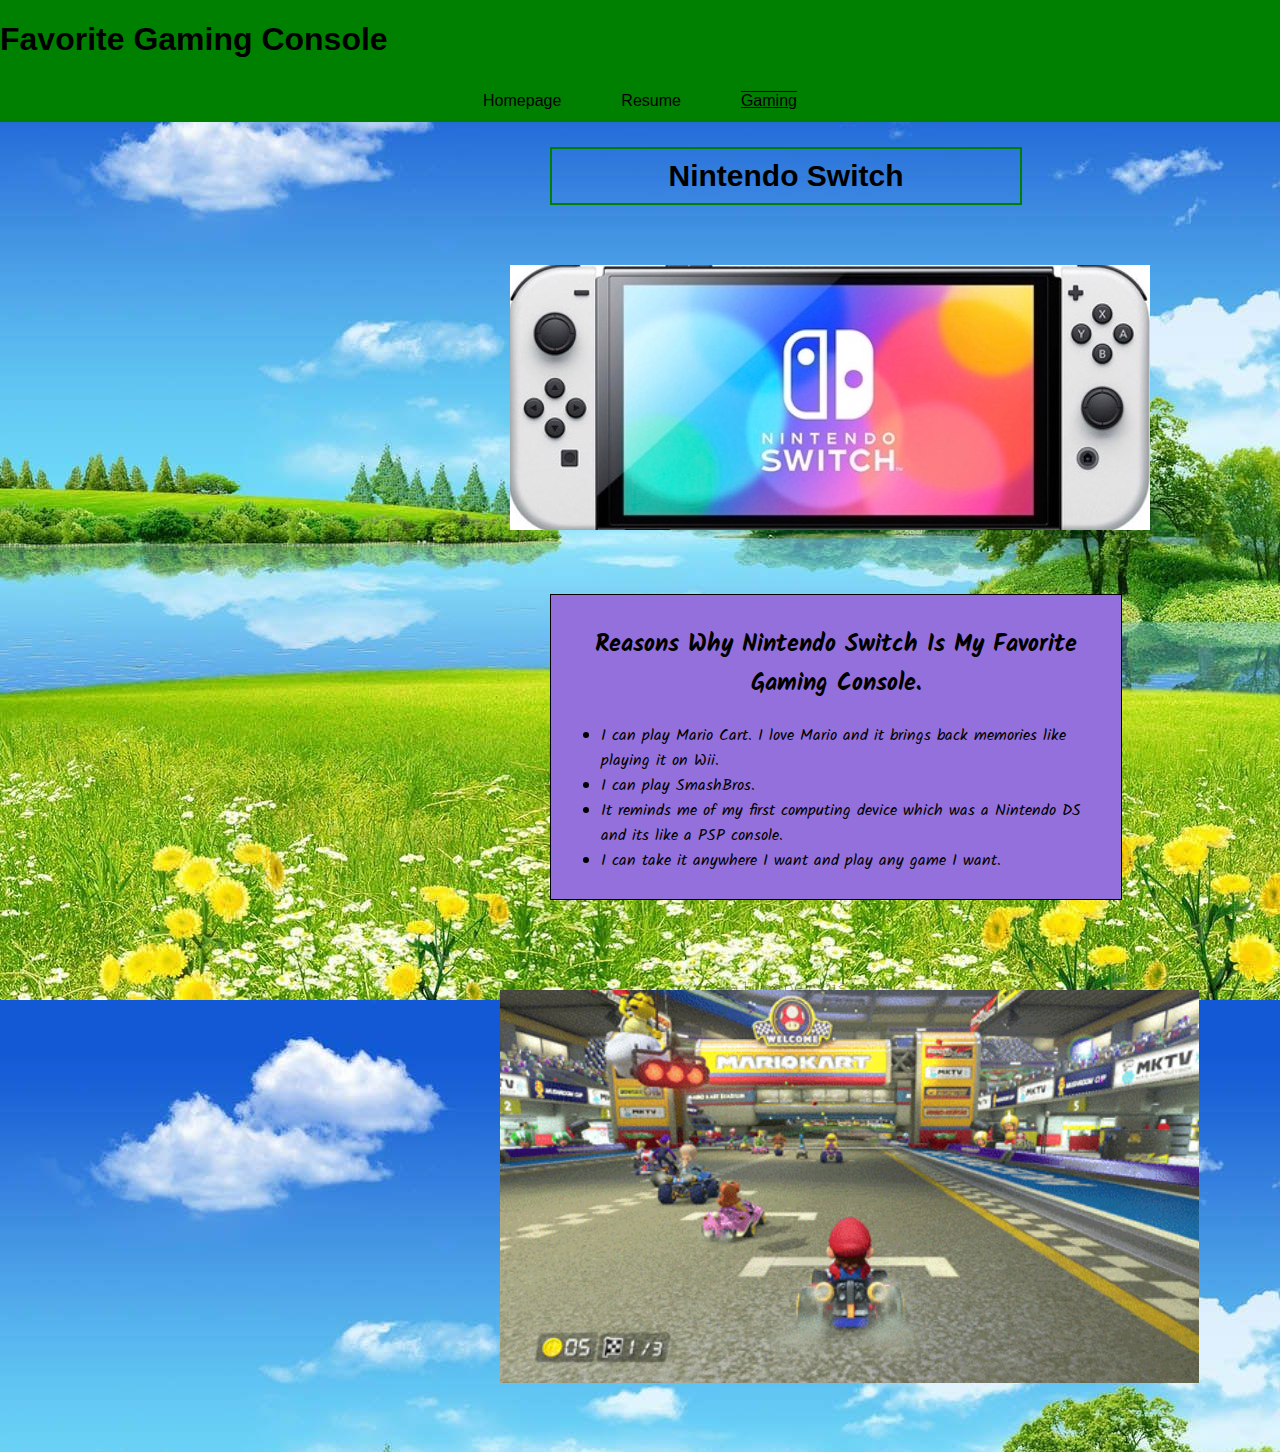
==== gaming.html @ efc013f6 "Update project 3" ====
<!DOCTYPE html>
<html lang="en">
  <head>
    <meta charset="UTF-8">
    <title>ITMD 361 - Web Development</title>
    <link rel="stylesheet" type="text/css" href="css/normalize.css">
    <link rel="stylesheet" href="css/style.css"> 
    <link href="https://fonts.googleapis.com/css2?family=Kalam&display=swap" rel="stylesheet">
  </head>
  <body id="gam-back">
    <header>
      <nav id="main-navbar">
        <div id="navbar-container">
          <h1>Favorite Gaming Console</h1>
          <ul>
            <li><a href="index.html">Homepage</a></li>
            <li><a href="resume.html">Resume</a></li>
            <li id="onpage"><a href="gaming.html">Gaming</a></li>
          </ul>
        </div>
      </nav>
    </header>
    <section>
      <h3 id="gam">Nintendo Switch</h3>
      <img id="pic" src="images/nswtich.jpeg" alt="nswtich">
    </section>
    <section id="res">
      <h2 id=head>Reasons Why Nintendo Switch Is My Favorite Gaming Console.</h2>
      <ul>
        <li>I can play Mario Cart. I love Mario and it brings back memories like playing it on Wii.</li>
        <li>I can play SmashBros.</li>
        <li>It reminds me of my first computing device which was a Nintendo DS and its like a PSP console.</li>
        <li>I can take it anywhere I want and play any game I want.</li>
      </ul>
    </section>
    <img width="699" height="393" id="pict" src="images/mario.gif" alt="mario">
  </body>
</html>
---- css/style.css ----
/*CSS for page 1, 2, & 3*/
#main-navbar {
  background-color: #008000;
  overflow: hidden;
}
#navbar-container {
  float: left;
  width: 100%;
  position: relative;
}
#main-navbar ul {
  list-style-type: none;
  margin: 0;
  padding: 0;
  position: relative;
  left: 50%;
  float: left;
}
#main-navbar ul li {
  float: left;
  position: relative;
  right: 50%;
  display: block;
}
#main-navbar ul li a {
  display: block;
  padding: 12px 30px;
  color: #000000;
  text-decoration: none;
}
#main-navbar ul li a:hover {
  background-color: #808080;
}
#onpage {
  text-decoration: underline overline;
}
body {
background-color: #D3D3D3
}

/*CSS for page 1*/
#name {
  background-color: #87CEFA;
  text-align: left;
  float: left;
  width: 470px;
  border: 1px solid black;
  text-align: center;
  margin: 0 10px 30px;
}
#name {
  text-align: center;
  margin-left: 600px;
  margin-right: 600px;
  margin-bottom: 25px;
  margin-top: 25px;
  padding: 10px;
  font-family: 'Chakra Petch', sans-serif;
}
#name:hover { 
  transform: scale(1.1); 
}
#about {
  background-color: #9370DB;
  text-align: left;
  float: left;
  width: 470px;
  border: 1px solid black;
  text-align: center;
  margin: 0 10px 30px;
}
#about {
  text-align: center;
  margin-left: 300px;
  margin-right: 300px;
  margin-bottom: 25px;
  margin-top: 25px;
  padding: 10px;
  font-family: 'Chakra Petch', sans-serif;
}
#about:hover { 
  transform: scale(1.1); 
}
#sports {
  background-color: #DC143C;
  text-align: left;
  float: left;
  width: 500px;
  border: 1px solid black;
  text-align: center;
  margin: 0 10px 30px;
}
#sports {
  text-align: center;
  margin-left: -150px;
  margin-right: 0px;
  margin-top: 25px;
  margin-bottom: 25px;
  padding: 20px;
  font-family: 'Chakra Petch', sans-serif;
}
#sports:hover { 
  transform: scale(1.1); 
}
#song {
  background-color: #BC8F8F;
  text-align: left;
  float: left;
  width: 780px;
  border: 1px solid black;
  text-align: center;
  margin: 0 10px 30px;
}
#song {
  text-align: center;
  margin-left: 400px;
  margin-right: 600px;
  margin-bottom: 25px;
  margin-top: 25px;
  padding: 10px;
  font-family: 'Chakra Petch', sans-serif;
}
#song:hover { 
  transform: scale(1.1); 
}
#movie{
  background-color: #FFE4B5;
  text-align: left;
  float: left;
  width: 500px;
  border: 1px solid black;
  text-align: center;
  margin: 0 10px 30px;
}
#movie{
  text-align: center;
  margin-left: 600px;
  margin-right: 600px;
  margin-bottom: 25px;
  margin-top: 25px;
  padding: 10px;
  font-family: 'Chakra Petch', sans-serif;
}
#movie:hover { 
  transform: scale(1.1); 
}


/*CSS for page 2*/

.center-text {
    text-align: center;
}
#temp {
  width: 73%;
  margin: 0 auto 0% auto;
  padding: 1% 1% 1% 1%;
  background-color: #F5FFFA;
}
.bottom-border {
  border-bottom: 2px solid black;
}
.float-left {
  float: left;
}
.float-right {
  float: right;
}
.clear {
  clear: both;
}


/*CSS for page 3*/

#gam {
  text-align: center;
  font-size: 30px;
  margin-left: 550px;
  margin-right: 100px;
  margin-bottom: 25px;
  margin-top: 25px;
  padding: 10px;
}
h3 { 
  width: 35%;
  border: 2px solid #008000;
  font-weight: bold; 
}
h3:hover { 
  transform: scale(1.1); 
}
#pic {
  margin-left: 500px;
  margin-bottom: 25px;
  margin-top: 25px;
  padding: 10px;
}
#pic:hover { 
  transform: scale(1.1); 
}
#pict {
  margin-left: 470px;
  margin-bottom: 35px;
  margin-top: 35px;
  padding: 30px;
}
#pict:hover { 
  transform: scale(1.1); 
}
#res {
  background-color: #9370DB;
  text-align: left;
  float: left;
  width: 550px;
  border: 1px solid black;
  text-align: center;
  margin: 0 10px 30px;
}
#res {
  text-align: left;
  font-family: 'Kalam', cursive;
  margin-left: 550px;
  margin-right: 400px;
  margin-bottom: 25px;
  margin-top: 25px;
  padding: 10px;
}
#res:hover { 
  transform: scale(1.1); 
}
#head {
  text-align: center;
  font-family: 'Kalam', cursive;
}
#gam-back {
  background-image: url(../images/back.jpeg);
}
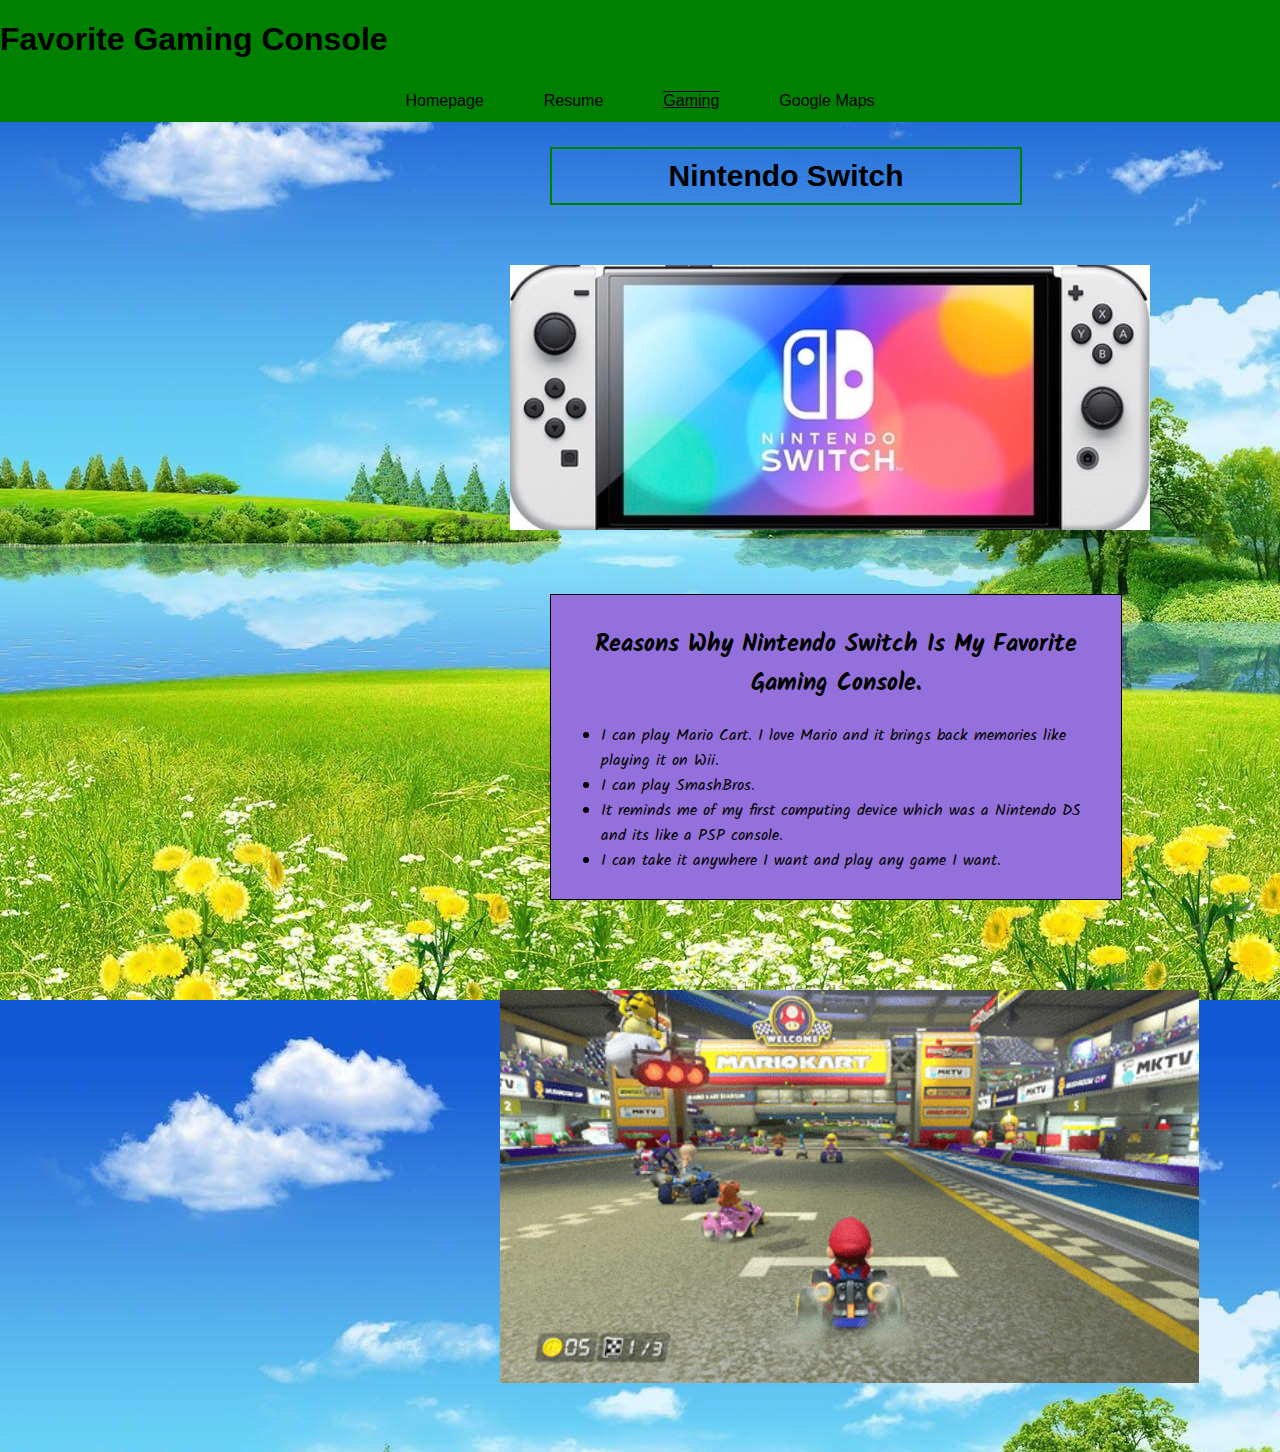
==== commit 5d32ecc1: "Update index.html" ====
--- a/gaming.html
+++ b/gaming.html
@@ -16,6 +16,7 @@
             <li><a href="index.html">Homepage</a></li>
             <li><a href="resume.html">Resume</a></li>
             <li id="onpage"><a href="gaming.html">Gaming</a></li>
+            <li><a href="maps.html">Google Maps</a></li>
           </ul>
         </div>
       </nav>
--- a/css/style.css
+++ b/css/style.css
@@ -145,6 +145,54 @@
   transform: scale(1.1); 
 }
 
+/* CSS for screens with a minimum width of 768px */
+@media only screen and (min-width: 768px) {
+  #name {
+    width: 30%;
+    margin: 0 35% 30px;
+  }
+  #about {
+    width: 30%;
+    margin: 0 35% 30px;
+  }
+  #sports {
+    width: 30%;
+    margin: 0 35% 30px;
+  }
+  #song {
+    width: 60%;
+    margin: 0 20% 30px;
+  }
+  #movie {
+    width: 30%;
+    margin: 0 35% 30px;
+  }
+}
+
+/* CSS for screens with a minimum width of 1024px */
+@media only screen and (min-width: 1024px) {
+  #name {
+    width: 20%;
+    margin: 0 40% 30px;
+  }
+  #about {
+    width: 20%;
+    margin: 0 40% 30px;
+  }
+  #sports {
+    width: 20%;
+    margin: 0 40% 30px;
+  }
+  #song {
+    width: 50%;
+    margin: 0 25% 30px;
+  }
+  #movie {
+    width: 20%;
+    margin: 0 40% 30px;
+  }
+}
+
 
 /*CSS for page 2*/
 
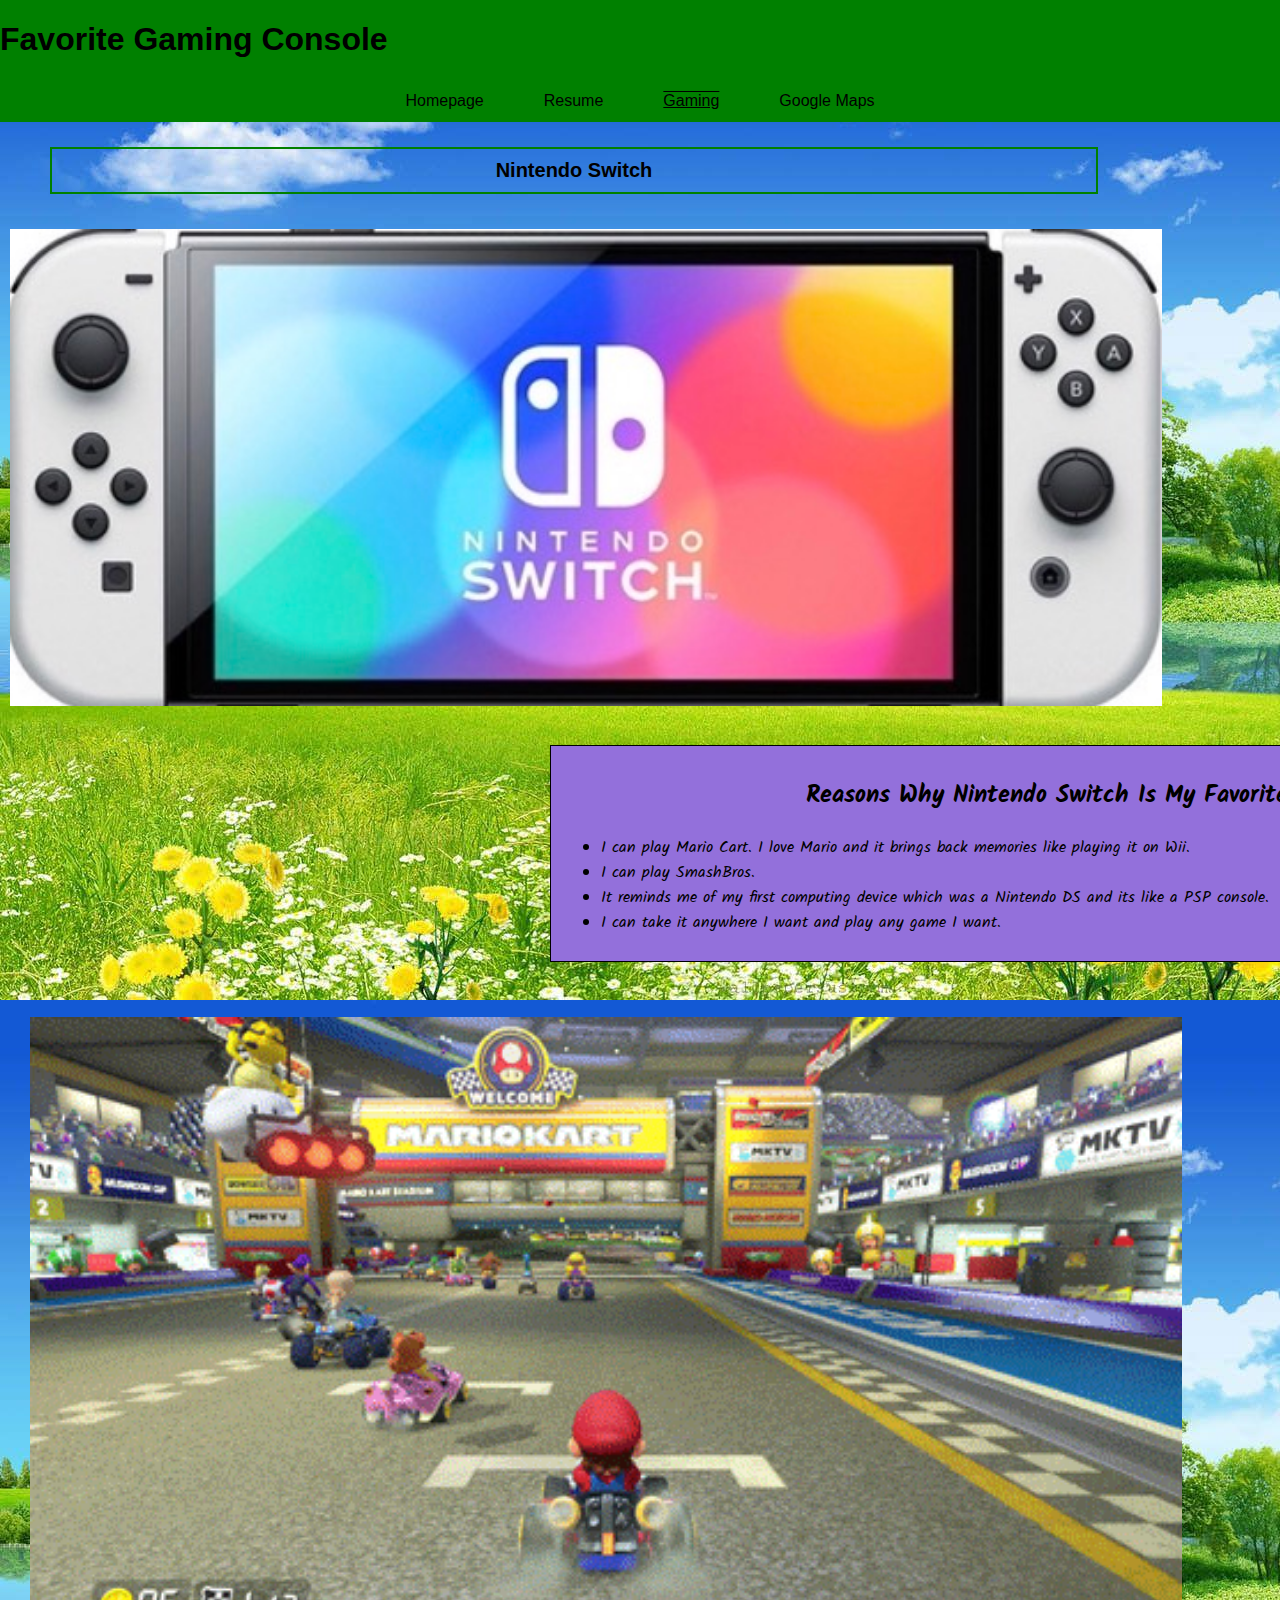
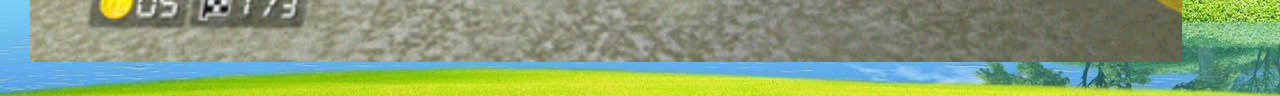
==== commit 971e1af6: "Update gaming.html" ====
--- a/gaming.html
+++ b/gaming.html
@@ -3,6 +3,7 @@
   <head>
     <meta charset="UTF-8">
     <title>ITMD 361 - Web Development</title>
+    <meta name="viewport" content="width=device-width, initial-scale=1, user-scalable=no"/>
     <link rel="stylesheet" type="text/css" href="css/normalize.css">
     <link rel="stylesheet" href="css/style.css"> 
     <link href="https://fonts.googleapis.com/css2?family=Kalam&display=swap" rel="stylesheet">
--- a/css/style.css
+++ b/css/style.css
@@ -145,55 +145,6 @@
   transform: scale(1.1); 
 }
 
-/* CSS for screens with a minimum width of 768px */
-@media only screen and (min-width: 768px) {
-  #name {
-    width: 30%;
-    margin: 0 35% 30px;
-  }
-  #about {
-    width: 30%;
-    margin: 0 35% 30px;
-  }
-  #sports {
-    width: 30%;
-    margin: 0 35% 30px;
-  }
-  #song {
-    width: 60%;
-    margin: 0 20% 30px;
-  }
-  #movie {
-    width: 30%;
-    margin: 0 35% 30px;
-  }
-}
-
-/* CSS for screens with a minimum width of 1024px */
-@media only screen and (min-width: 1024px) {
-  #name {
-    width: 20%;
-    margin: 0 40% 30px;
-  }
-  #about {
-    width: 20%;
-    margin: 0 40% 30px;
-  }
-  #sports {
-    width: 20%;
-    margin: 0 40% 30px;
-  }
-  #song {
-    width: 50%;
-    margin: 0 25% 30px;
-  }
-  #movie {
-    width: 20%;
-    margin: 0 40% 30px;
-  }
-}
-
-
 /*CSS for page 2*/
 
 .center-text {
@@ -218,7 +169,6 @@
   clear: both;
 }
 
-
 /*CSS for page 3*/
 
 #gam {
@@ -285,23 +235,102 @@
   background-image: url(../images/back.jpeg);
 }
 
-
-
-
-
-
-
-
-
-
-
-
-
-
-
-
-
-
-
-
-
+/*Media queries*/
+/*Small screens*/
+
+@media (max-width : 100em) {
+/*Styles for page 1*/
+navbar-container {
+  width: 100%;
+  }
+  main {
+    width: 100%;
+}
+ /*Styles for page 2*/
+  #gallery {
+    justify-content: center;
+  }
+  .gallery-item {
+    felx-basis: 45%;
+  }
+ /*Styles for page 3*/
+  #gam {
+    font-size: 20px;
+    margin-left: 50px;
+    margin-right: 50px;
+ }
+  h3 {
+    width: 80%;
+ }
+  #pic {
+    width: 90%;
+    height: auto;
+    object-fit: cover;
+    margin: 0px;
+  }
+  #pict {
+    width: 90%;
+    height: auto;
+    object-fit: cover;
+    margin: 0px;
+  }
+  #res {
+    width: 90%;
+    margin: 0 20 px 30px;
+    font-size: 16px;
+  }
+}
+/*Medium screens*/
+@media (min-width: 10 em) and (max-width:50em) {
+ /*Styles for page 1*/
+  
+  main {
+    width: 75%;
+  }
+  navbar-container {
+    width: 100%;
+  }
+   /*Styles for page 2*/
+  #gallery {
+    justify-content: space-between;
+  }
+  .gallery-item {
+    flex-basis: 30%;
+  }
+   /*Styles for page 3*/
+  #gam {
+    font-size: 25px;
+    margin-left: 200px;
+    margin-right: 200px;
+  }
+  h3 {
+    width: 50%;
+  }
+  #pic { 
+    width: 90%;
+    height: auto;
+    object-fit: cover;
+    margin: 0px;
+  }
+  #pict {
+    width: 90%;
+    height: auto;
+    object-fit: cover;
+    margin: 0px;
+  }
+  #res {
+    width: 70%;
+    margin 0 50px 30px;
+    font-size: 18px:
+  }
+}
+
+
+
+
+
+
+
+
+
+
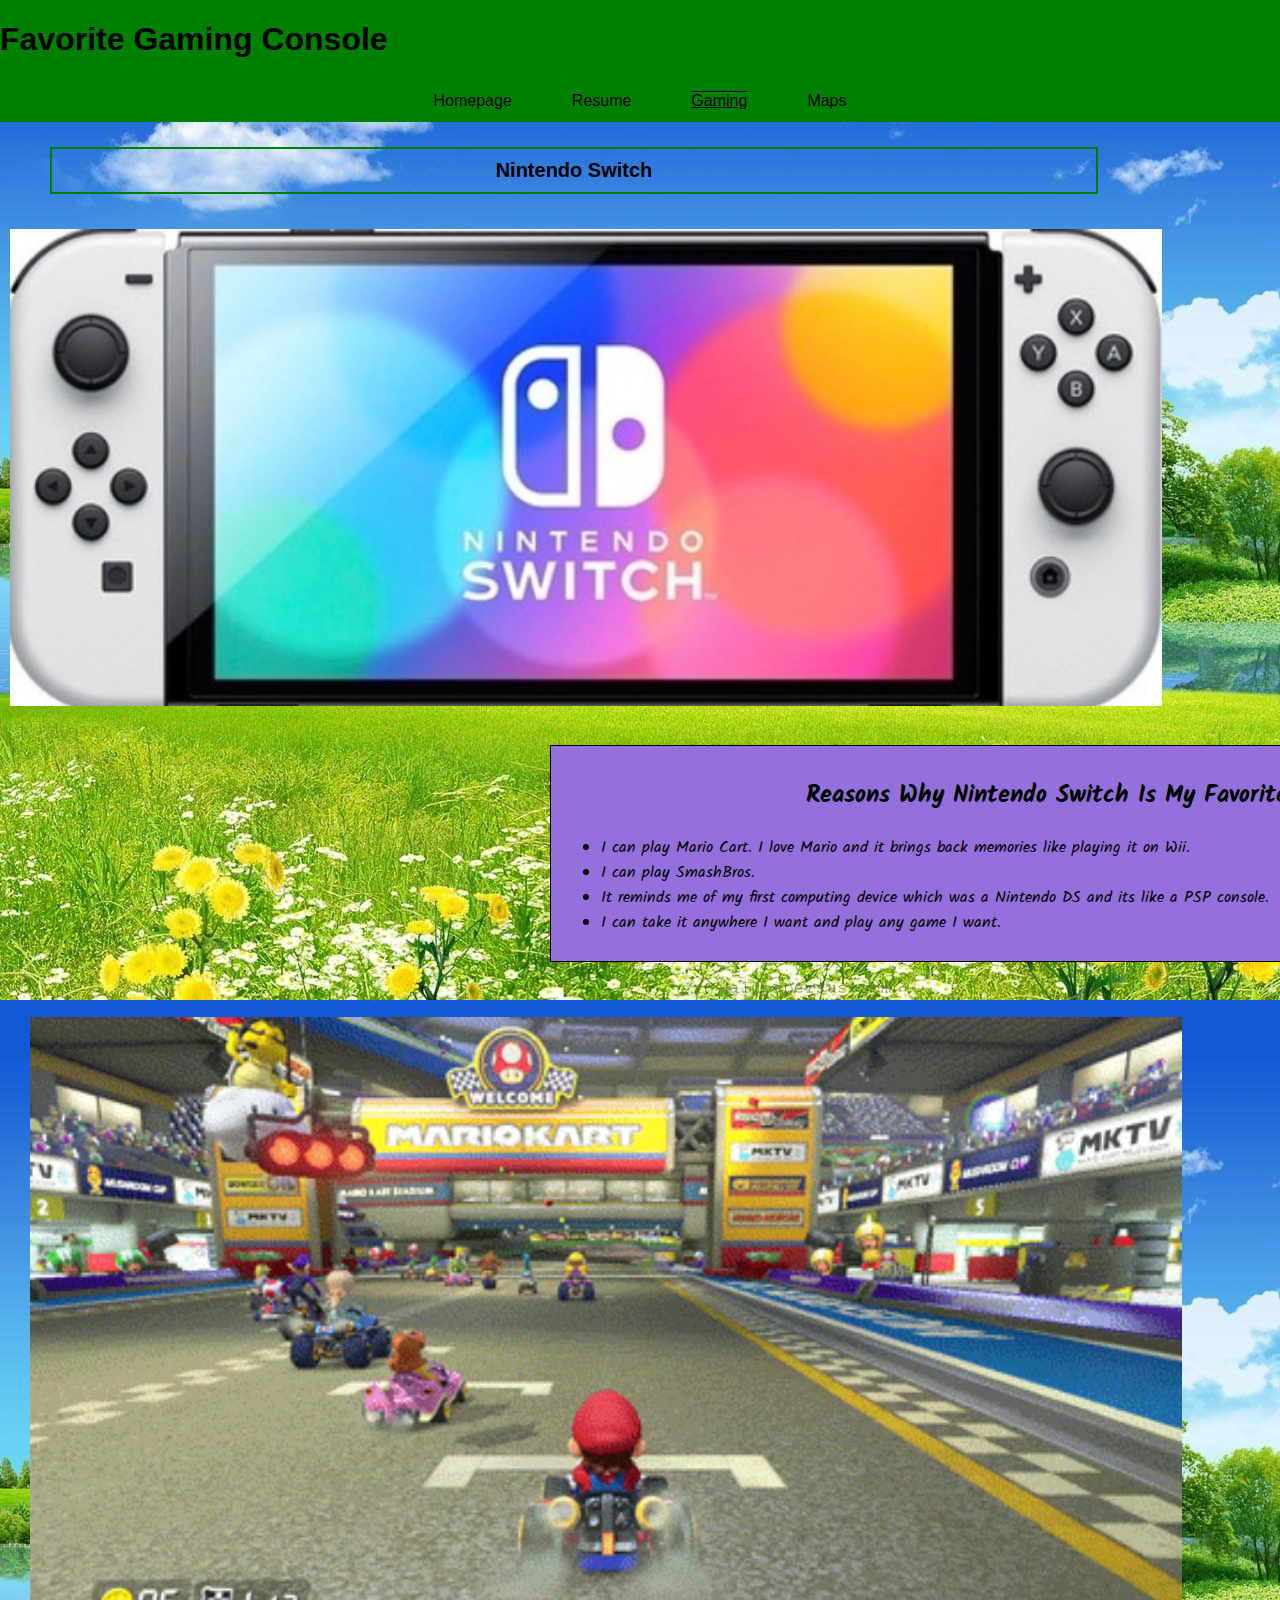
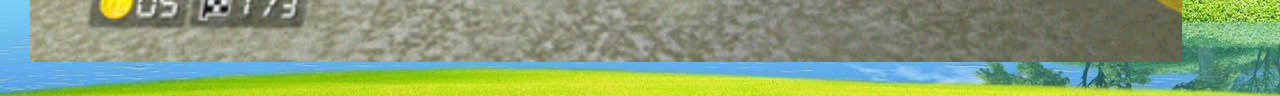
==== commit 573357aa: "Update gaming.html" ====
--- a/gaming.html
+++ b/gaming.html
@@ -6,6 +6,7 @@
     <meta name="viewport" content="width=device-width, initial-scale=1, user-scalable=no"/>
     <link rel="stylesheet" type="text/css" href="css/normalize.css">
     <link rel="stylesheet" href="css/style.css"> 
+    <script src="js/script.js"></script>
     <link href="https://fonts.googleapis.com/css2?family=Kalam&display=swap" rel="stylesheet">
   </head>
   <body id="gam-back">
@@ -17,7 +18,7 @@
             <li><a href="index.html">Homepage</a></li>
             <li><a href="resume.html">Resume</a></li>
             <li id="onpage"><a href="gaming.html">Gaming</a></li>
-            <li><a href="maps.html">Google Maps</a></li>
+            <li><a href="maps.html">Maps</a></li>
           </ul>
         </div>
       </nav>
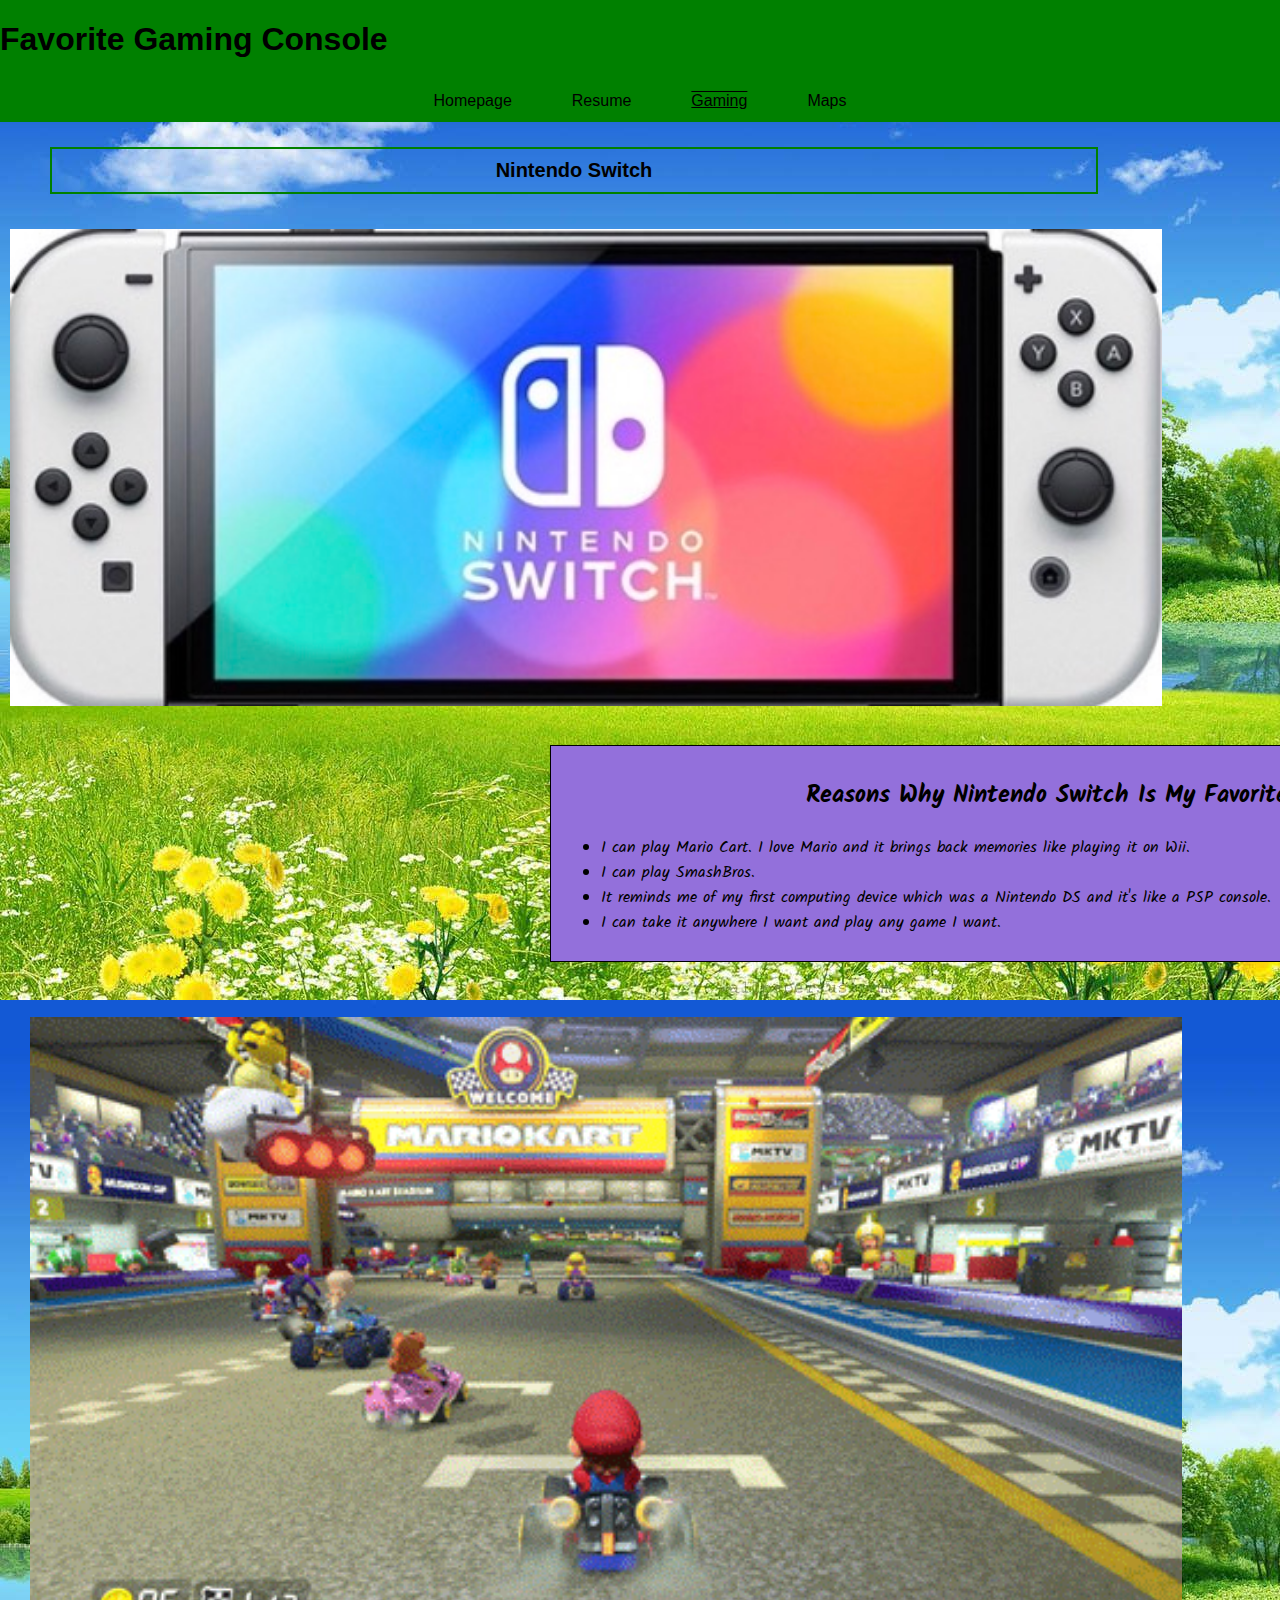
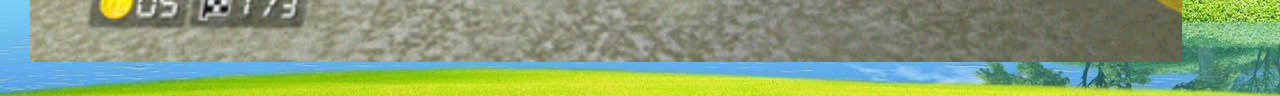
==== commit 93b83f5f: "Update gaming.html" ====
--- a/gaming.html
+++ b/gaming.html
@@ -28,11 +28,11 @@
       <img id="pic" src="images/nswtich.jpeg" alt="nswtich">
     </section>
     <section id="res">
-      <h2 id=head>Reasons Why Nintendo Switch Is My Favorite Gaming Console.</h2>
+      <h2 id="head">Reasons Why Nintendo Switch Is My Favorite Gaming Console.</h2>
       <ul>
         <li>I can play Mario Cart. I love Mario and it brings back memories like playing it on Wii.</li>
         <li>I can play SmashBros.</li>
-        <li>It reminds me of my first computing device which was a Nintendo DS and its like a PSP console.</li>
+        <li>It reminds me of my first computing device which was a Nintendo DS and it's like a PSP console.</li>
         <li>I can take it anywhere I want and play any game I want.</li>
       </ul>
     </section>
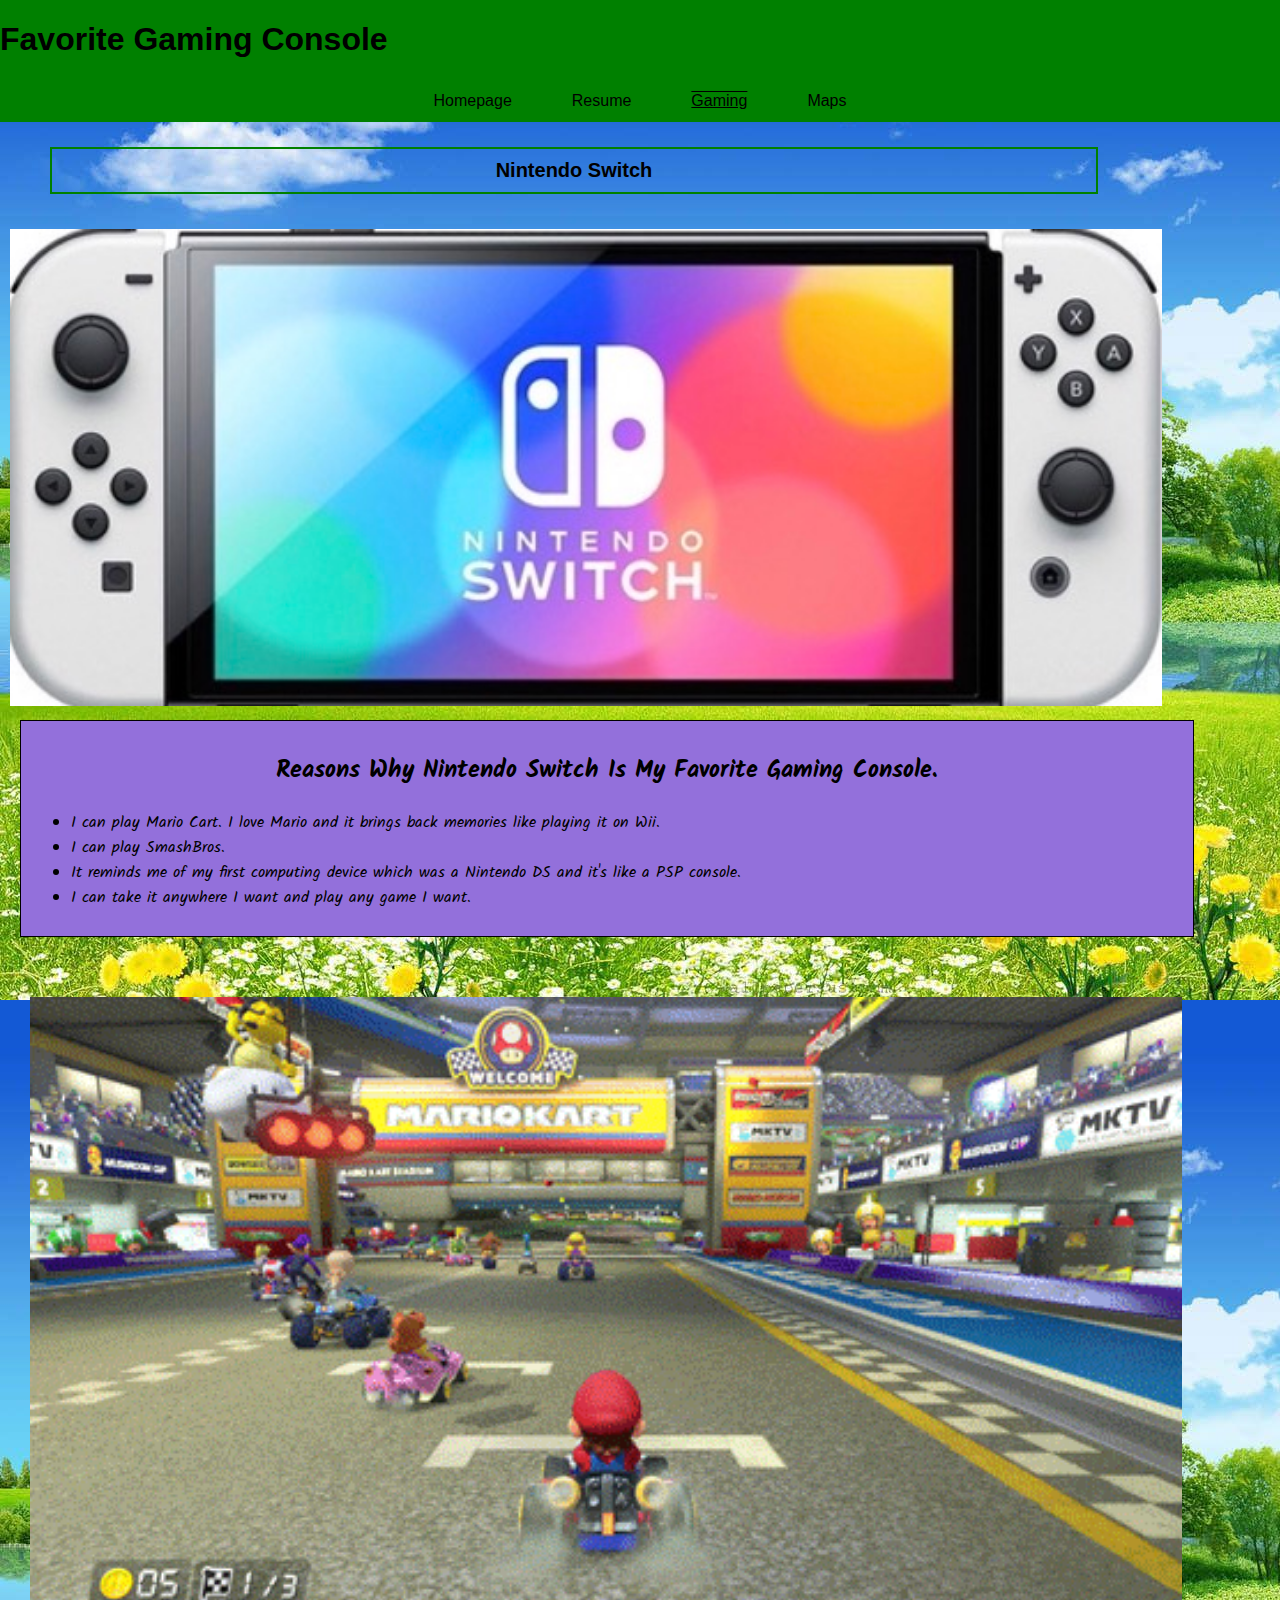
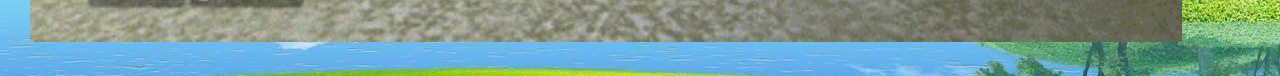
==== commit 38a78760: "Update map.html" ====
--- a/gaming.html
+++ b/gaming.html
@@ -18,7 +18,7 @@
             <li><a href="index.html">Homepage</a></li>
             <li><a href="resume.html">Resume</a></li>
             <li id="onpage"><a href="gaming.html">Gaming</a></li>
-            <li><a href="maps.html">Maps</a></li>
+            <li><a href="map.html">Maps</a></li>
           </ul>
         </div>
       </nav>
--- a/css/style.css
+++ b/css/style.css
@@ -235,33 +235,32 @@
   background-image: url(../images/back.jpeg);
 }
 
-/*Media queries*/
-/*Small screens*/
-
-@media (max-width : 100em) {
-/*Styles for page 1*/
-navbar-container {
-  width: 100%;
+/* Media queries */
+/* Small screens */
+@media (max-width: 100em) {
+  /* Styles for page 1 */
+  navbar-container {
+    width: 100%;
   }
   main {
     width: 100%;
-}
- /*Styles for page 2*/
+  }
+  /* Styles for page 2 */
   #gallery {
     justify-content: center;
   }
   .gallery-item {
-    felx-basis: 45%;
-  }
- /*Styles for page 3*/
+    flex-basis: 45%;
+  }
+  /* Styles for page 3 */
   #gam {
     font-size: 20px;
     margin-left: 50px;
     margin-right: 50px;
- }
+  }
   h3 {
     width: 80%;
- }
+  }
   #pic {
     width: 90%;
     height: auto;
@@ -276,28 +275,29 @@
   }
   #res {
     width: 90%;
-    margin: 0 20 px 30px;
+    margin: 0 20px 30px;
     font-size: 16px;
   }
 }
-/*Medium screens*/
-@media (min-width: 10 em) and (max-width:50em) {
- /*Styles for page 1*/
-  
+
+/* Medium screens */
+@media (min-width: 10em) and (max-width: 50em) {
+  /* Styles for page 1 */
+
   main {
     width: 75%;
   }
   navbar-container {
     width: 100%;
   }
-   /*Styles for page 2*/
+  /* Styles for page 2 */
   #gallery {
     justify-content: space-between;
   }
   .gallery-item {
     flex-basis: 30%;
   }
-   /*Styles for page 3*/
+  /* Styles for page 3 */
   #gam {
     font-size: 25px;
     margin-left: 200px;
@@ -306,7 +306,7 @@
   h3 {
     width: 50%;
   }
-  #pic { 
+  #pic {
     width: 90%;
     height: auto;
     object-fit: cover;
@@ -320,17 +320,32 @@
   }
   #res {
     width: 70%;
-    margin 0 50px 30px;
-    font-size: 18px:
-  }
-}
-
-
-
-
-
-
-
-
-
-
+    margin: 0 50px 30px;
+    font-size: 18px;
+  }
+}
+
+#map {
+  height: 400px;
+  width: 50%;
+  margin-left: 25%;
+}
+
+.button.block {
+  display: block;
+  width: 200px;    
+}
+
+.margin-auto {
+  margin: 0 auto 10px;
+}
+
+
+
+
+
+
+
+
+
+
